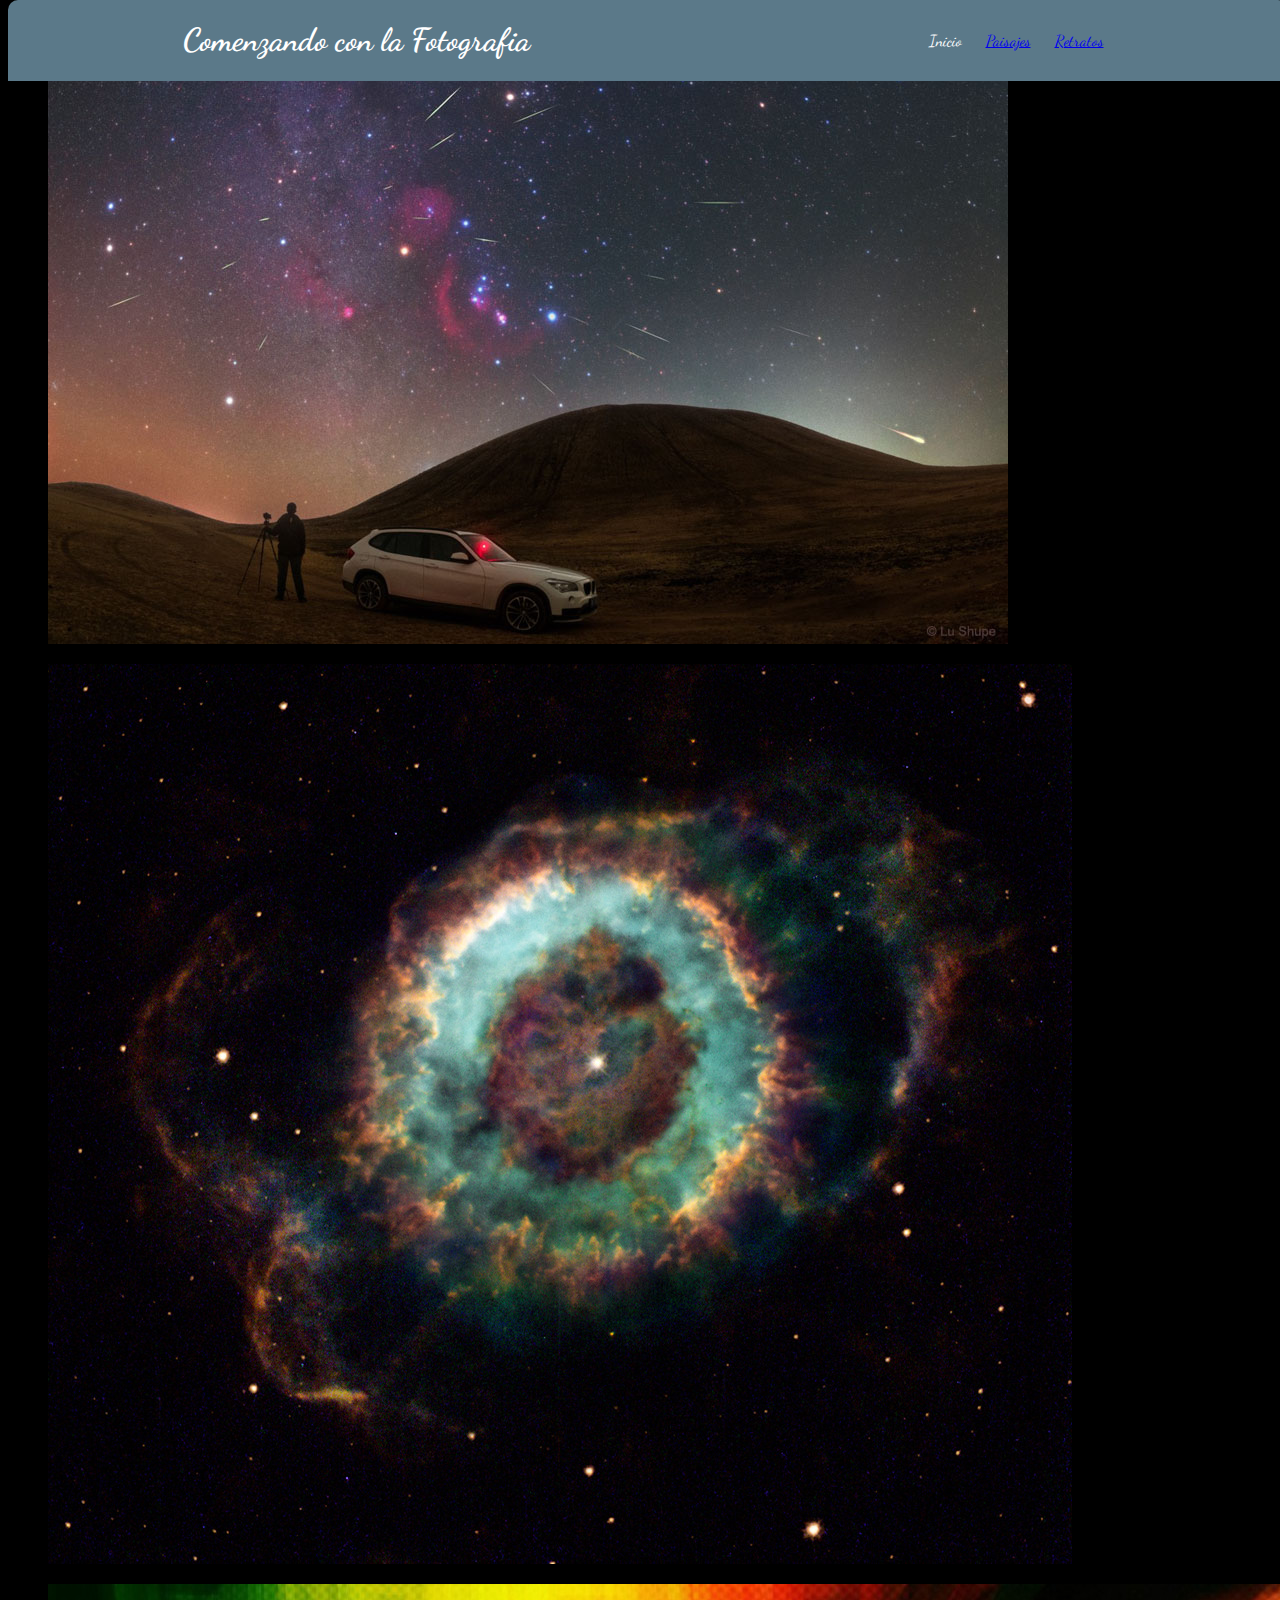
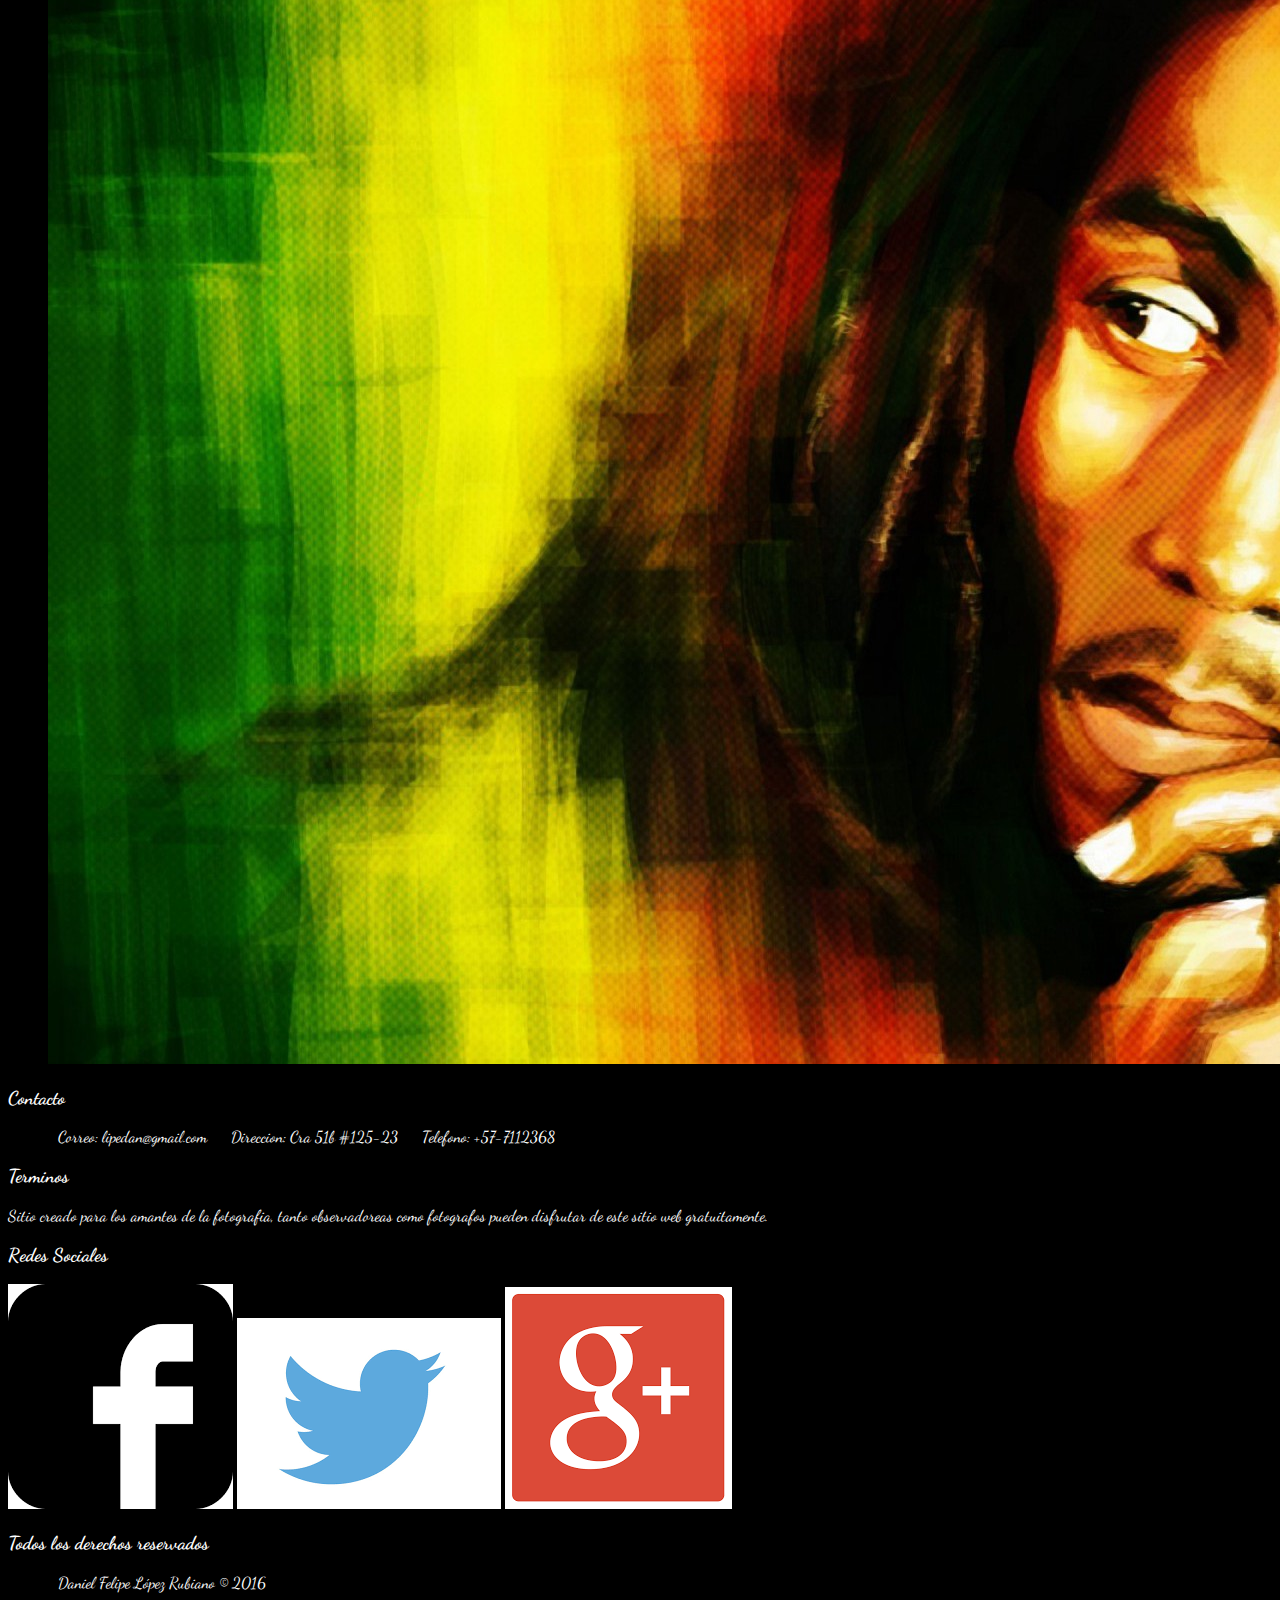
==== index.html @ ed515dac "Initial commit" ====
<!DOCTYPE html>
<html>
  <head>
    <meta charset="utf-8">
    <meta name="viewport" content="width=device, user-scalable=no">
    <link rel="stylesheet" href="css/estilos.css">
    <link href="https://fonts.googleapis.com/css?family=Dancing+Script" rel="stylesheet">
    <title>Comenzando con la fotografia</title>
  </head>
  <body>
    <header>
      <div id="titulo">
        <h1>Comenzando con la Fotografia</h1>
      </div>
      <nav id="enlaces">
          <ul>
            <li>Inicio</li>
            <li><a href="paisajes.html">Paisajes</a></li>
            <li><a href="retratos.html">Retratos</a></li>
          </ul>
      </nav>
    </header>
    <div id="contenedor">
      <figure id="imagenprincipal">
        <img src="imagenes/orionods.jpg" alt="Meteoros de Orion">
      </figure>
      <figure id="imagensecundaria1">
        <img src="imagenes/littleghost.jpg" alt="Pequeño Fantasma">
      </figure>
      <figure id="imagensecundaria2">
        <img src="imagenes/bobmarley.jpg" alt="Bob Marley">
      </figure>
    </div>
    <footer>
      <div id="foot1">
        <h3>Contacto</h3>
        <ul>
          <li>Correo: lipedan@gmail.com</li>
          <li>Direccion: Cra 51b #125-23</li>
          <li>Telefono: +57-7112368</li>
        </ul>
      </div>
      <div id="foot2">
        <h3>Terminos</h3>
          <p>Sitio creado para los amantes de la fotografia, tanto observadoreas como fotografos pueden disfrutar de este sitio web gratuitamente.</p>
      </div>
      <div id="foot3">
        <h3>Redes Sociales</h3>
          <a href="https://www.facebook.com/" target="_blank"><img src="imagenes/logoface.png" alt="Logo Facebook" title="Logo Facebook"></a>
          <a href="https://twitter.com/?lang=es" target="_blank"><img src="imagenes/logotwiter.png" alt="Logo Twitter" title="Logo Twitter"></a>
          <a href="https://plus.google.com/" target="_blank"><img src="imagenes/logog+.png" alt="Logo G+" title="Logo G+"></a>
      </div>
      <div id="foot4">
        <h3>Todos los derechos reservados</h3>
        <ul>
          <li>Daniel Felipe López Rubiano © 2016</li>
        </ul>
      </div>
    </footer>
  </body>
</html>
---- css/estilos.css ----
body{
 font-family: 'Dancing Script', cursive;
 color: white;
 background-color: black;
}

header{
  background-color:  #5b7989;
  border-radius: 10px 10px 0px 0px;
  position: fixed; top:0;
  width: 100%;
  display:flex;
  justify-content: space-around;
  align-items: center;
}

ul li{
  overflow: hidden;
  display: inline;
  padding: 10px
}

nav a[href^=index]{
  text-decoration: none;
  color: white;
}

nav a:visited{
  color: white
}
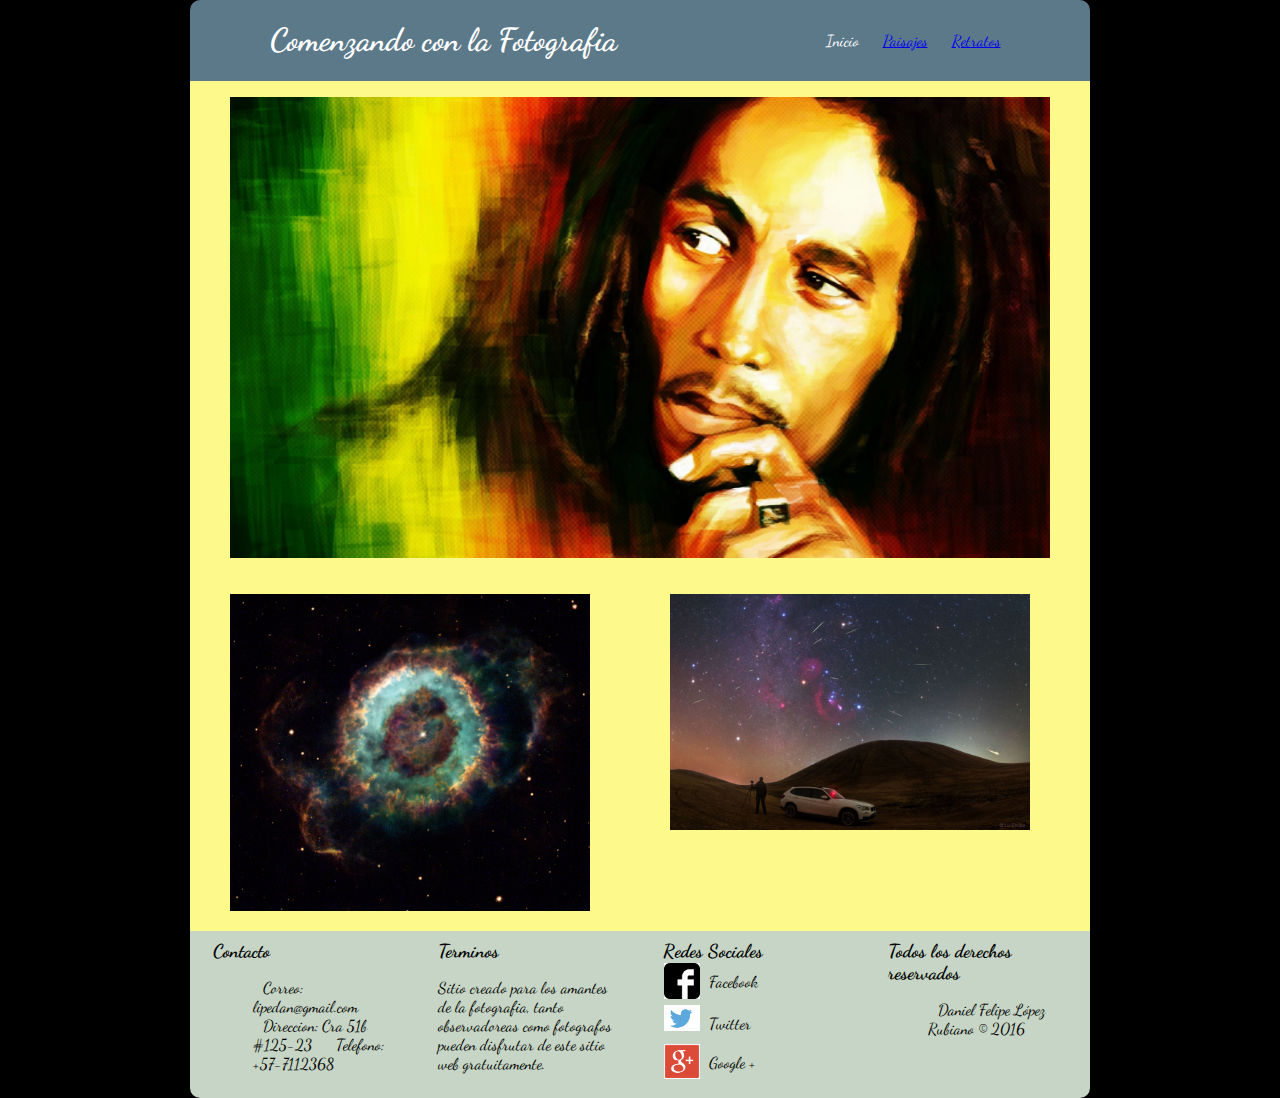
==== commit 205cf4b7: "HTML MIN 900PX" ====
--- a/index.html
+++ b/index.html
@@ -21,41 +21,47 @@
       </nav>
     </header>
     <div id="contenedor">
-      <figure id="imagenprincipal">
-        <img src="imagenes/orionods.jpg" alt="Meteoros de Orion">
-      </figure>
-      <figure id="imagensecundaria1">
-        <img src="imagenes/littleghost.jpg" alt="Pequeño Fantasma">
-      </figure>
-      <figure id="imagensecundaria2">
-        <img src="imagenes/bobmarley.jpg" alt="Bob Marley">
-      </figure>
-    </div>
-    <footer>
-      <div id="foot1">
-        <h3>Contacto</h3>
-        <ul>
-          <li>Correo: lipedan@gmail.com</li>
-          <li>Direccion: Cra 51b #125-23</li>
-          <li>Telefono: +57-7112368</li>
-        </ul>
+        <figure id="imagenprincipal">
+        <img src="imagenes/bobmarley.jpg" alt="Bob Marley" width="100%">
+        </figure>
+        <figure id="imagensecundaria1">
+        <img src="imagenes/littleghost.jpg" alt="Pequeño Fantasma" width="100%">
+        </figure>
+        <figure id="imagensecundaria2">
+        <img src="imagenes/orionods.jpg" alt="Meteoros de Orion" width="100%">
+        </figure>
       </div>
-      <div id="foot2">
-        <h3>Terminos</h3>
-          <p>Sitio creado para los amantes de la fotografia, tanto observadoreas como fotografos pueden disfrutar de este sitio web gratuitamente.</p>
-      </div>
-      <div id="foot3">
-        <h3>Redes Sociales</h3>
-          <a href="https://www.facebook.com/" target="_blank"><img src="imagenes/logoface.png" alt="Logo Facebook" title="Logo Facebook"></a>
-          <a href="https://twitter.com/?lang=es" target="_blank"><img src="imagenes/logotwiter.png" alt="Logo Twitter" title="Logo Twitter"></a>
-          <a href="https://plus.google.com/" target="_blank"><img src="imagenes/logog+.png" alt="Logo G+" title="Logo G+"></a>
-      </div>
-      <div id="foot4">
-        <h3>Todos los derechos reservados</h3>
-        <ul>
-          <li>Daniel Felipe López Rubiano © 2016</li>
-        </ul>
-      </div>
-    </footer>
+      <footer>
+        <div id="foot1" style="padding: 0 auto">
+          <h3>Contacto</h3>
+          <ul>
+            <li>Correo: lipedan@gmail.com</li>
+            <li>Direccion: Cra 51b #125-23</li>
+            <li>Telefono: +57-7112368</li>
+          </ul>
+        </div>
+        <div id="foot2">
+          <h3>Terminos</h3>
+            <p>Sitio creado para los amantes de la fotografia, tanto observadoreas como fotografos pueden disfrutar de este sitio web gratuitamente.</p>
+        </div>
+        <div id="foot3">
+          <h3>Redes Sociales</h3>
+            <div>
+            <a href="https://www.facebook.com/" target="_blank" ><img src="imagenes/logoface.png" alt="Logo Facebook" title="Logo Facebook" width="100%"></a><p style="margin:5%">Facebook</p>
+            </div>
+            <div>
+            <a href="https://twitter.com/?lang=es" target="_blank"><img src="imagenes/logotwiter.png" alt="Logo Twitter" title="Logo Twitter" width="100%"></a><p style="margin:5%">Twitter</p>
+            </div>
+            <div>
+            <a href="https://plus.google.com/" target="_blank" ><img src="imagenes/logog+.png" alt="Logo G+" title="Logo G+" width="100%"></a><p style="margin:5%">Google +</p>
+            </div>
+        </div>
+        <div id="foot4" style="padding: 0 auto">
+          <h3>Todos los derechos reservados</h3>
+          <ul>
+            <li>Daniel Felipe López Rubiano © 2016</li>
+          </ul>
+        </div>
+      </footer>
   </body>
 </html>
--- a/css/estilos.css
+++ b/css/estilos.css
@@ -1,23 +1,46 @@
 body{
  font-family: 'Dancing Script', cursive;
- color: white;
  background-color: black;
+ margin: 0;
+ color: black;
+ font-size: 1rem
 }
 
 header{
   background-color:  #5b7989;
   border-radius: 10px 10px 0px 0px;
-  position: fixed; top:0;
-  width: 100%;
   display:flex;
   justify-content: space-around;
   align-items: center;
+  margin: 0 auto;
+  color: white
 }
+
+footer{
+  border-radius: 0 0 10px 10px;
+  background-color: #C6d5c5;
+  margin: 0 auto;
+}
+
+footer h3{
+  margin: 0 auto;
+}
+
+#foot3 div{
+  display: flex;
+  flex-flow: row;
+  width: 100%;
+}
+
+#foot3 div a{
+  width: 20%
+}
+
 
 ul li{
   overflow: hidden;
   display: inline;
-  padding: 10px
+  padding: 10px;
 }
 
 nav a[href^=index]{
@@ -28,3 +51,70 @@
 nav a:visited{
   color: white
 }
+
+@media (max-width:900px) {
+  body{
+    justify-content: center;
+  }
+
+  #contenedor{
+    width: 100%;
+    background-color: #FDFA8B;
+    margin:0 auto;
+  }
+
+  header{
+    width: 100%;
+  }
+
+  img{
+    margin: 5%
+  }
+}
+
+@media (min-width:900px) {
+
+  #contenedor{
+    width: 900px;
+    background-color: #FDFA8B;
+    margin-left: auto;
+    margin-right: auto;
+    margin-top: 0
+  }
+
+  header{
+    width: 900px;
+    margin-left: auto;
+    margin-right: auto;
+    margin-bottom: 0
+  }
+
+  footer{
+    width: 900px;
+    display: flex;
+    flex-flow: row nowrap;
+    justify-content: space-around;
+  }
+
+  footer div{
+    width: 20%;
+    margin: 1%
+  }
+
+  #contenedor{
+    display: flex;
+    flex-flow: row wrap;
+  }
+
+  #imagenprincipal{
+    width: 100%;
+  }
+
+  #imagensecundaria1{
+    width: 40%
+  }
+
+  #imagensecundaria2{
+    width: 40%
+  }
+}
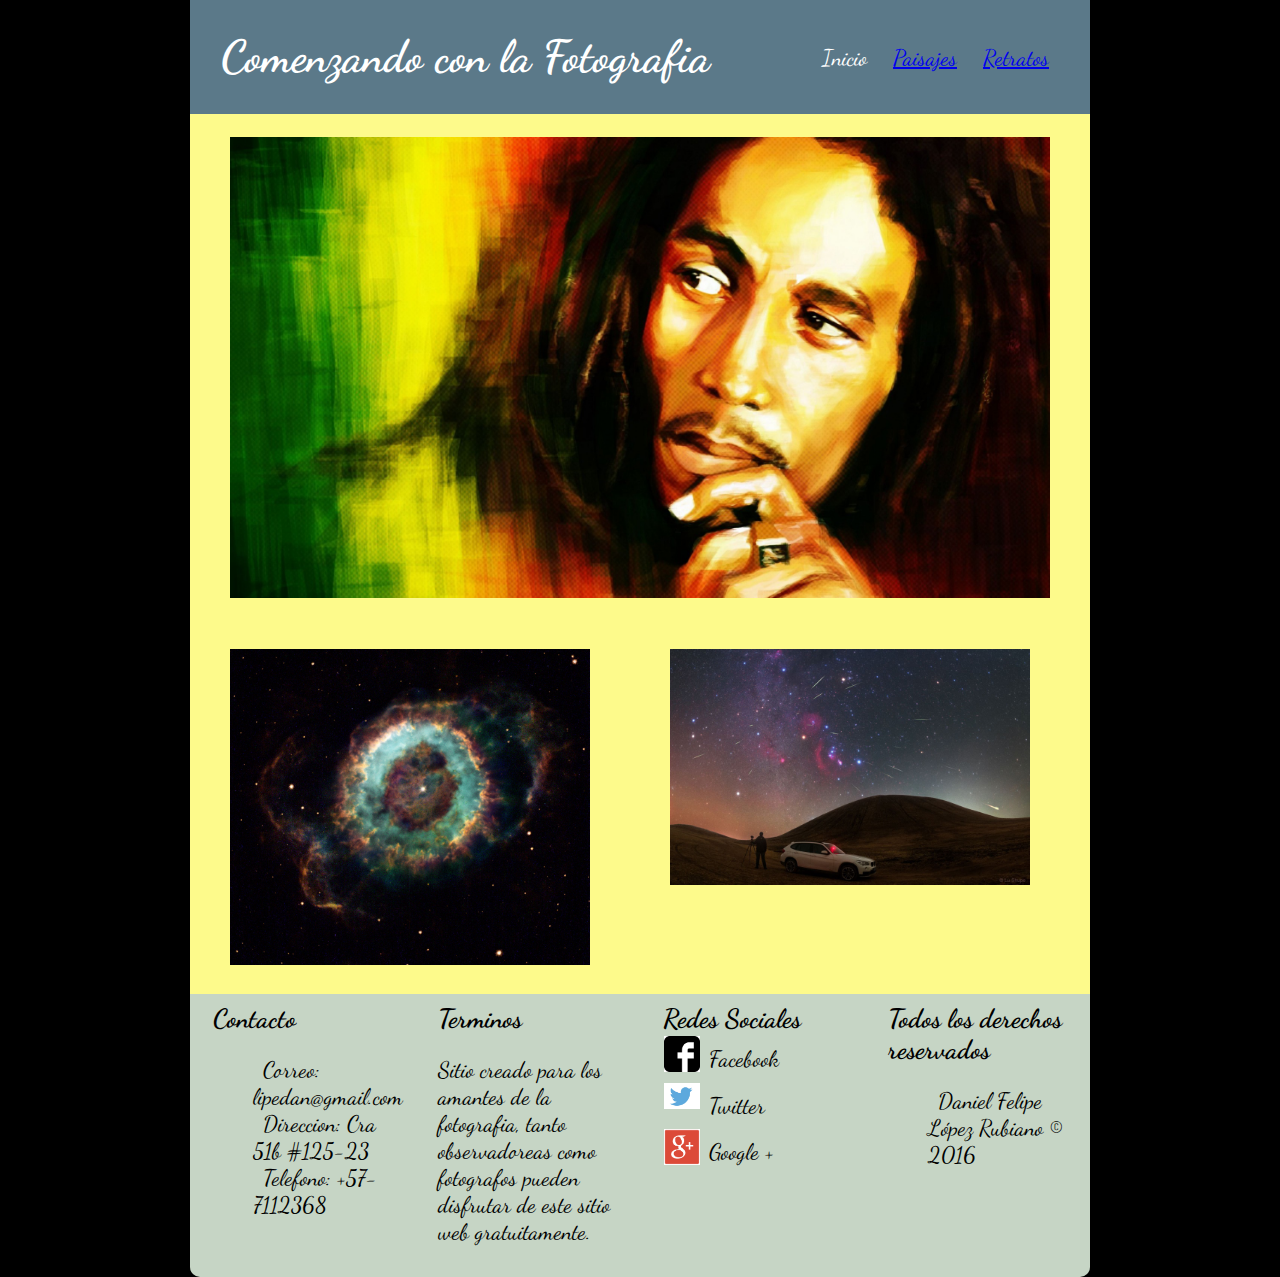
==== commit 14a4aa0d: "Grandes y pequeños" ====
--- a/index.html
+++ b/index.html
@@ -32,7 +32,7 @@
         </figure>
       </div>
       <footer>
-        <div id="foot1" style="padding: 0 auto">
+        <div id="foot1">
           <h3>Contacto</h3>
           <ul>
             <li>Correo: lipedan@gmail.com</li>
@@ -56,7 +56,7 @@
             <a href="https://plus.google.com/" target="_blank" ><img src="imagenes/logog+.png" alt="Logo G+" title="Logo G+" width="100%"></a><p style="margin:5%">Google +</p>
             </div>
         </div>
-        <div id="foot4" style="padding: 0 auto">
+        <div id="foot4">
           <h3>Todos los derechos reservados</h3>
           <ul>
             <li>Daniel Felipe López Rubiano © 2016</li>
--- a/css/estilos.css
+++ b/css/estilos.css
@@ -3,17 +3,14 @@
  background-color: black;
  margin: 0;
  color: black;
- font-size: 1rem
+ font-size: 2.5vmin
 }
 
 header{
-  background-color:  #5b7989;
-  border-radius: 10px 10px 0px 0px;
-  display:flex;
-  justify-content: space-around;
-  align-items: center;
-  margin: 0 auto;
-  color: white
+color: white;
+background-color: #5b7989;
+justify-content: space-around;
+align-items: center;
 }
 
 footer{
@@ -55,20 +52,35 @@
 @media (max-width:900px) {
   body{
     justify-content: center;
+    font-size: 2rem
   }
 
+  header{
+    text-align: center;
+    display: flex;
+    flex-flow: column nowrap;
+  }
   #contenedor{
     width: 100%;
     background-color: #FDFA8B;
     margin:0 auto;
   }
 
-  header{
+  footer{
     width: 100%;
   }
 
-  img{
-    margin: 5%
+  #foot1,#foot2,#foot3,#foot4{
+    padding: 5%;
+  }
+
+  #contenedor figure{
+    margin: 0 auto !important;
+  }
+
+  #contenedor figure img{
+    width: 80%;
+    margin: 5% 10%;
   }
 }
 
@@ -86,7 +98,8 @@
     width: 900px;
     margin-left: auto;
     margin-right: auto;
-    margin-bottom: 0
+    margin-bottom: 0;
+    display: flex;
   }
 
   footer{
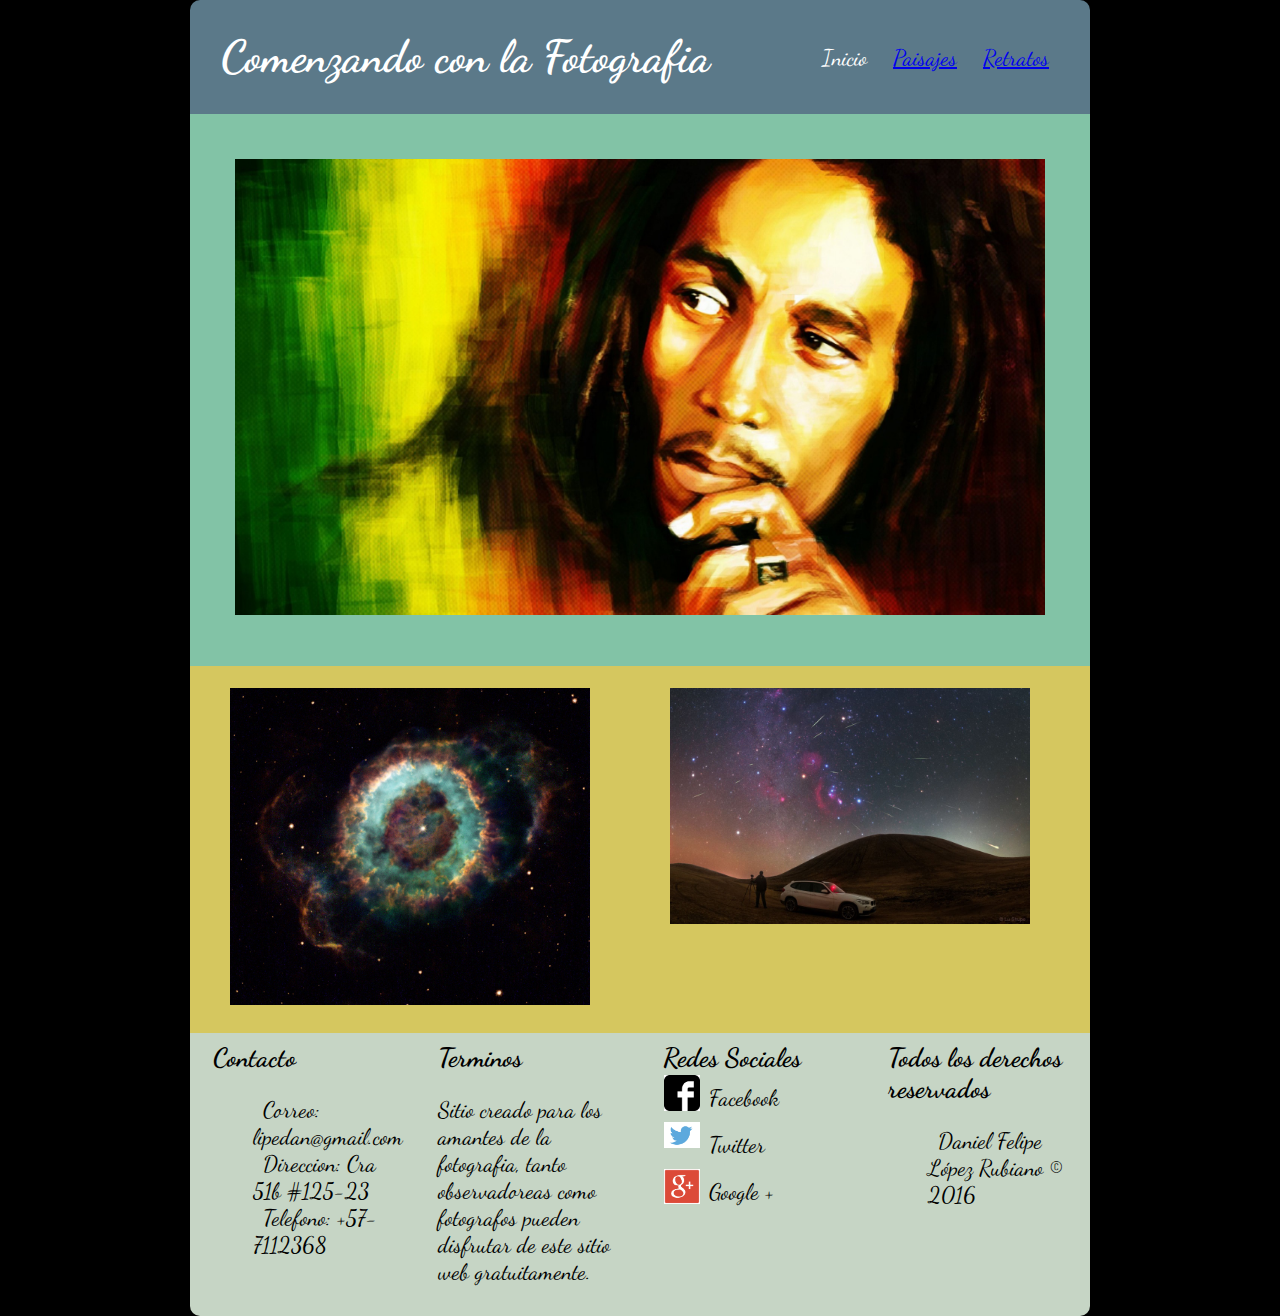
==== commit ede68d52: "Estructura" ====
--- a/index.html
+++ b/index.html
@@ -21,15 +21,20 @@
       </nav>
     </header>
     <div id="contenedor">
+      <div id="img1">
         <figure id="imagenprincipal">
         <img src="imagenes/bobmarley.jpg" alt="Bob Marley" width="100%">
         </figure>
+      </div>
+      <div id="img2">
         <figure id="imagensecundaria1">
         <img src="imagenes/littleghost.jpg" alt="Pequeño Fantasma" width="100%">
         </figure>
         <figure id="imagensecundaria2">
         <img src="imagenes/orionods.jpg" alt="Meteoros de Orion" width="100%">
         </figure>
+      </div>
+
       </div>
       <footer>
         <div id="foot1">
--- a/css/estilos.css
+++ b/css/estilos.css
@@ -11,6 +11,18 @@
 background-color: #5b7989;
 justify-content: space-around;
 align-items: center;
+text-shadow: 2px #02010a;
+border-radius: 10px 10px 0 0;
+}
+
+#img1{
+  width: 100%;
+  background-color: #82c3a6;
+}
+
+#img2{
+  width: 100%;
+  background-color: #d5c75f;
 }
 
 footer{
@@ -114,13 +126,15 @@
     margin: 1%
   }
 
-  #contenedor{
+  #img2{
     display: flex;
-    flex-flow: row wrap;
+    flex-flow: row nowrap;
   }
 
   #imagenprincipal{
-    width: 100%;
+    width: 90%;
+    padding: 5%;
+    margin: 0 auto !important;
   }
 
   #imagensecundaria1{
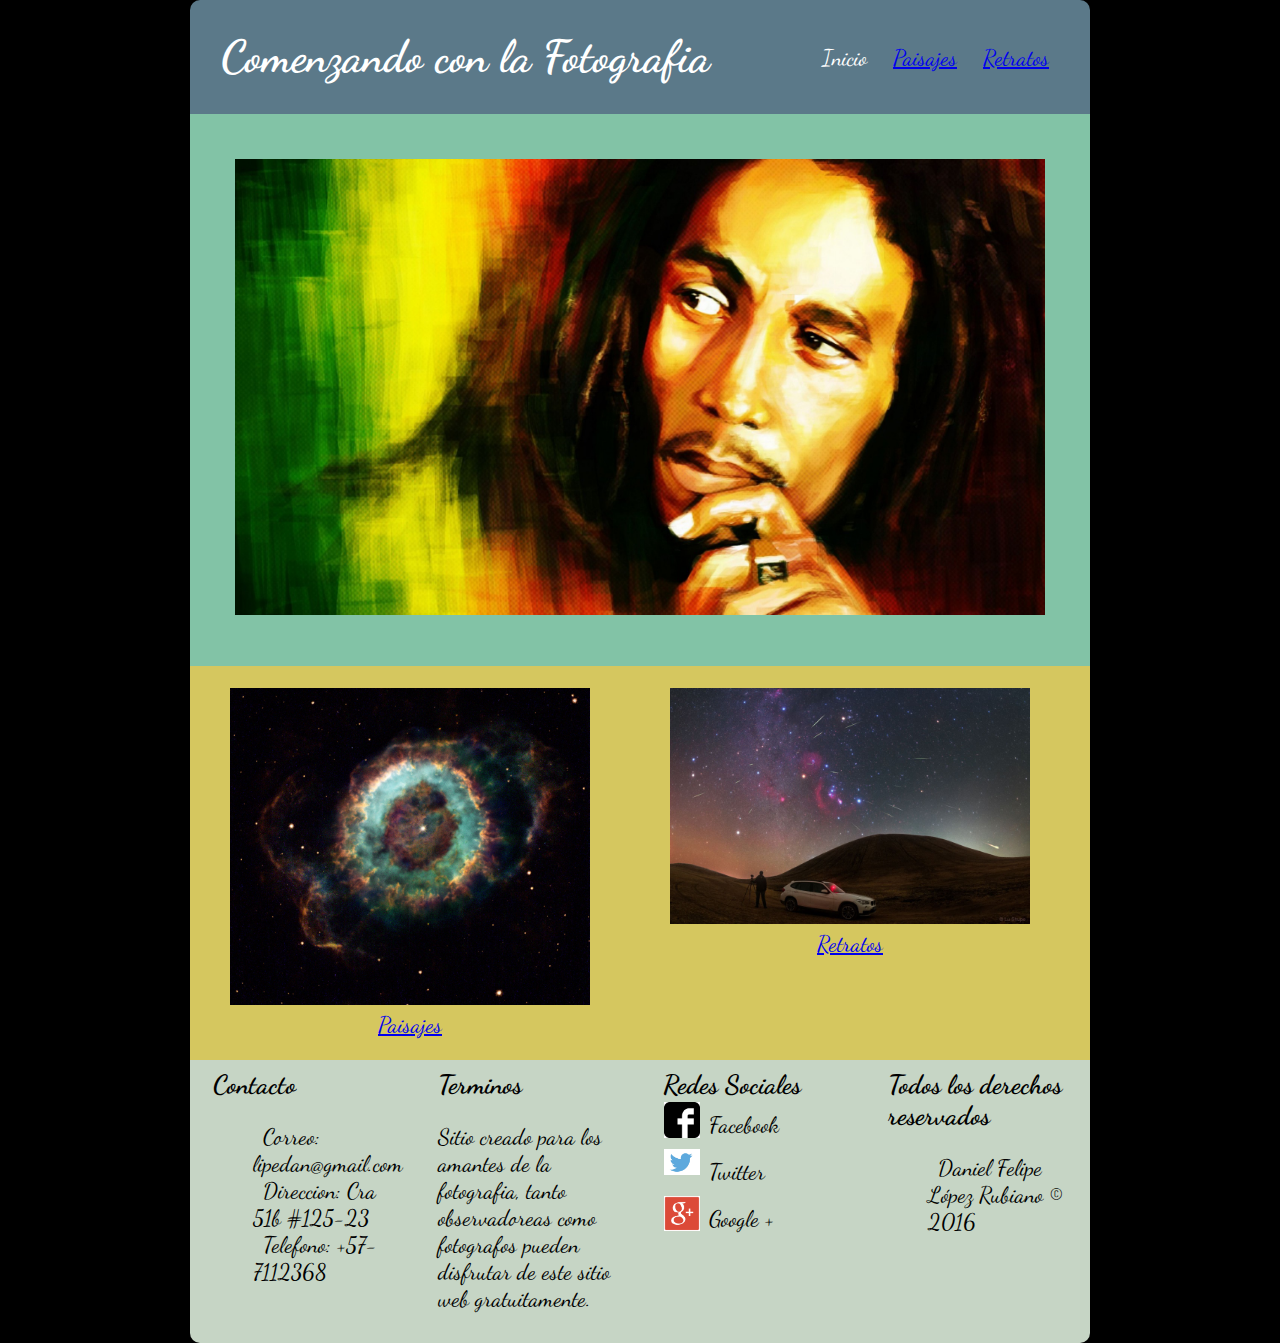
==== commit 5873de3b: "Final" ====
--- a/index.html
+++ b/index.html
@@ -28,10 +28,12 @@
       </div>
       <div id="img2">
         <figure id="imagensecundaria1">
-        <img src="imagenes/littleghost.jpg" alt="Pequeño Fantasma" width="100%">
+        <img id="anim1"src="imagenes/littleghost.jpg" alt="Pequeño Fantasma" width="100%">
+        <figcaption><a href="paisajes.html">Paisajes</a></figcaption>
         </figure>
         <figure id="imagensecundaria2">
-        <img src="imagenes/orionods.jpg" alt="Meteoros de Orion" width="100%">
+        <img id="anim2"src="imagenes/orionods.jpg" alt="Meteoros de Orion" width="100%">
+        <figcaption><a href="retratos.html">Retratos</a></figcaption>
         </figure>
       </div>
 
--- a/css/estilos.css
+++ b/css/estilos.css
@@ -13,6 +13,7 @@
 align-items: center;
 text-shadow: 2px #02010a;
 border-radius: 10px 10px 0 0;
+animation: slide-in 1s
 }
 
 #img1{
@@ -45,7 +46,6 @@
   width: 20%
 }
 
-
 ul li{
   overflow: hidden;
   display: inline;
@@ -60,11 +60,49 @@
 nav a:visited{
   color: white
 }
+#imagensecundaria1{
+  transition: transform 1s;
+}
+
+#imagensecundaria1:hover{
+  transform: rotate(10deg);
+}
+
+#imagensecundaria1{
+  box-shadow: 2px;
+}
+
+#imagensecundaria2{
+  transition: transform 1s;
+}
+
+#imagensecundaria2:hover{
+  transform: translate(20px, -5px);
+}
+
+#imagensecundaria2{
+  box-shadow: 2px;
+}
+
+figcaption{
+  text-align: center;
+  color: black;
+}
+
+figcaption :visited{
+  color: black;
+}
+
+@keyframes slide-in {
+0%{margin-top: 150%}
+60%{margin-top: -5%}
+100%{margin-top: 0%}
+}
 
 @media (max-width:900px) {
   body{
     justify-content: center;
-    font-size: 2rem
+    font-size: 1.5rem
   }
 
   header{
@@ -138,7 +176,7 @@
   }
 
   #imagensecundaria1{
-    width: 40%
+    width: 40%;
   }
 
   #imagensecundaria2{
